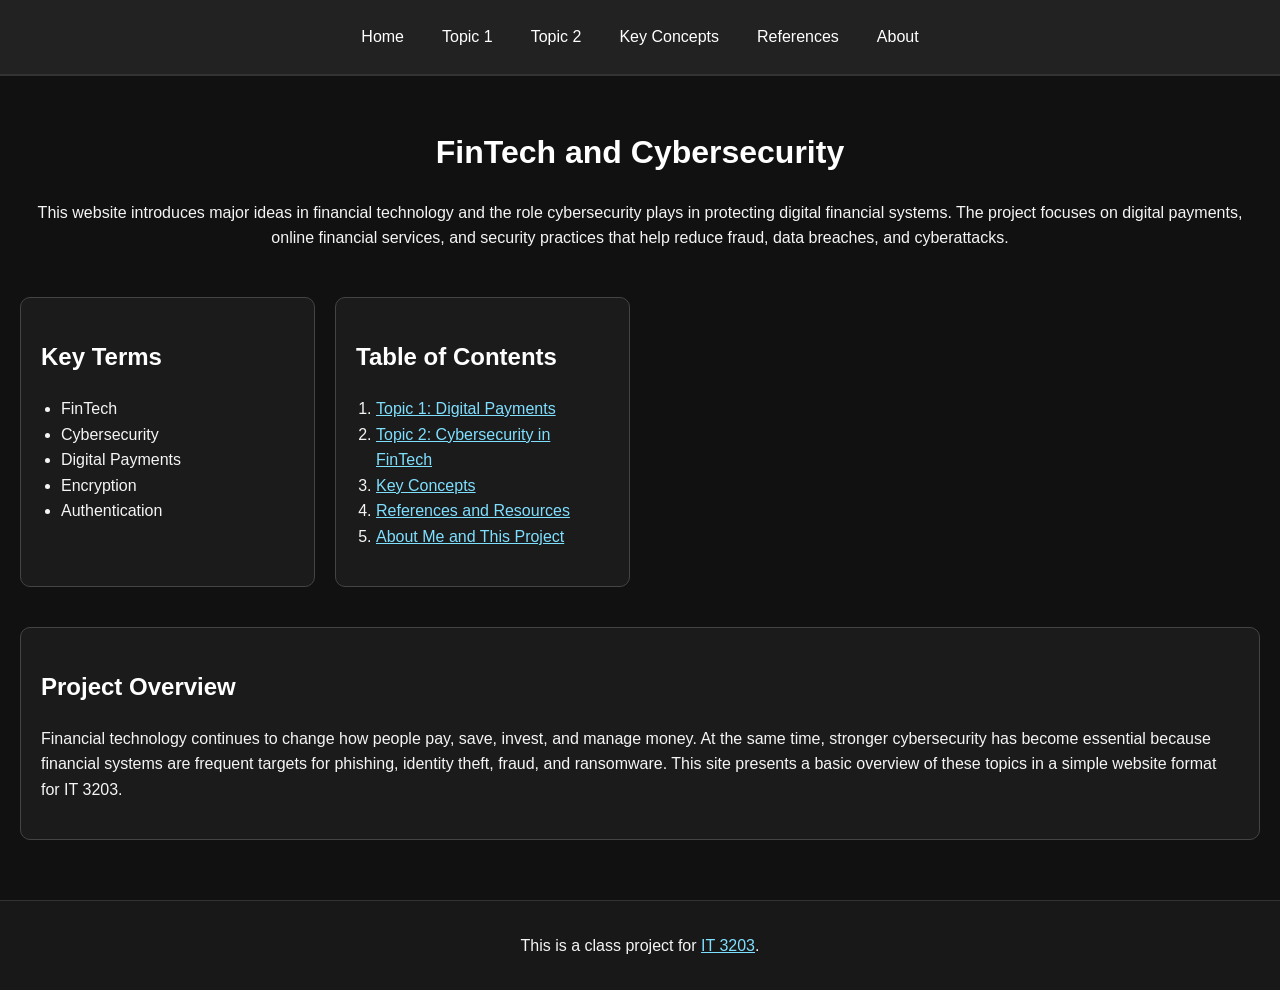
==== index.html @ 610d6f11 "add website files" ====
<!DOCTYPE html>
<html lang="en">
<head>
  <meta charset="UTF-8">
  <meta name="viewport" content="width=device-width, initial-scale=1.0">
  <title>FinTech and Cybersecurity | Home</title>
  <link rel="stylesheet" href="style.css">
</head>
<body>
  <!-- Main navigation menu -->
  <nav>
    <a href="index.html">Home</a>
    <a href="topic1.html">Topic 1</a>
    <a href="topic2.html">Topic 2</a>
    <a href="concepts.html">Key Concepts</a>
    <a href="references.html">References</a>
    <a href="about.html">About</a>
  </nav>

  <!-- Homepage header -->
  <header id="main">
    <h1>FinTech and Cybersecurity</h1>
    <p>
      This website introduces major ideas in financial technology and the role
      cybersecurity plays in protecting digital financial systems. The project
      focuses on digital payments, online financial services, and security
      practices that help reduce fraud, data breaches, and cyberattacks.
    </p>
  </header>

  <main class="page-grid">
    <!-- Key terms section -->
    <section class="card">
      <h2>Key Terms</h2>
      <ul>
        <li>FinTech</li>
        <li>Cybersecurity</li>
        <li>Digital Payments</li>
        <li>Encryption</li>
        <li>Authentication</li>
      </ul>
    </section>

    <!-- Table of contents section -->
    <section class="card">
      <h2>Table of Contents</h2>
      <ol>
        <li><a href="topic1.html">Topic 1: Digital Payments</a></li>
        <li><a href="topic2.html">Topic 2: Cybersecurity in FinTech</a></li>
        <li><a href="concepts.html">Key Concepts</a></li>
        <li><a href="references.html">References and Resources</a></li>
        <li><a href="about.html">About Me and This Project</a></li>
      </ol>
    </section>

    <!-- Project summary section -->
    <section class="card wide-card">
      <h2>Project Overview</h2>
      <p>
        Financial technology continues to change how people pay, save, invest,
        and manage money. At the same time, stronger cybersecurity has become
        essential because financial systems are frequent targets for phishing,
        identity theft, fraud, and ransomware. This site presents a basic
        overview of these topics in a simple website format for IT 3203.
      </p>
    </section>
  </main>

  <!-- Class project footer -->
  <footer>
    <p>
      This is a class project for
      <a href="https://ksuweb.github.io/IT3203/" target="_blank">IT 3203</a>.
    </p>
  </footer>
</body>
</html>
---- style.css ----
/* Element selector */
body {
  font-family: Arial, Helvetica, sans-serif;
  margin: 0;
  background-color: #111;
  color: #f5f5f5;
  line-height: 1.6;
}

/* Element selectors */
h1,
h2 {
  color: #ffffff;
}

p,
li {
  font-size: 1rem;
}

/* Class selector */
.page-grid {
  display: grid;
  grid-template-columns: repeat(auto-fit, minmax(280px, 1fr));
  gap: 20px;
  padding: 20px;
}

/* Class selector */
.content-page {
  max-width: 1000px;
  margin: 0 auto;
  padding: 20px;
}

/* Class selector */
.card {
  background-color: #1b1b1b;
  border: 1px solid #444;
  border-radius: 10px;
  padding: 20px;
  margin-bottom: 20px;
}

/* Class selector */
.wide-card {
  grid-column: 1 / -1;
}

/* Class selector */
.image-note {
  font-size: 0.95rem;
  margin-top: 10px;
}

/* ID selector */
#main {
  text-align: center;
  padding: 30px 20px 10px 20px;
}

/* Navigation with flex layout */
nav {
  display: flex;
  justify-content: center;
  flex-wrap: wrap;
  gap: 12px;
  background-color: #222;
  padding: 15px;
  border-bottom: 2px solid #333;
}

/* Navigation links */
nav a {
  color: #ffffff;
  text-decoration: none;
  padding: 8px 12px;
  border: 1px solid transparent;
  border-radius: 6px;
}

/* Hover effect on links */
nav a:hover,
a:hover {
  color: #00e5ff;
  border-color: #00e5ff;
}

/* General links */
a {
  color: #7fdfff;
}

/* Lists */
ul,
ol {
  padding-left: 20px;
}

/* Images */
img {
  max-width: 100%;
  height: auto;
  border: 2px solid #555;
  border-radius: 8px;
  margin-top: 10px;
}

/* Tables */
table {
  width: 100%;
  border-collapse: collapse;
  margin-top: 15px;
}

th,
td {
  border: 1px solid #555;
  padding: 12px;
  text-align: left;
}

th {
  background-color: #2a2a2a;
}

/* Sections */
section {
  margin-bottom: 20px;
}

/* Footer */
footer {
  text-align: center;
  padding: 16px;
  border-top: 1px solid #333;
  background-color: #181818;
  margin-top: 20px;
}
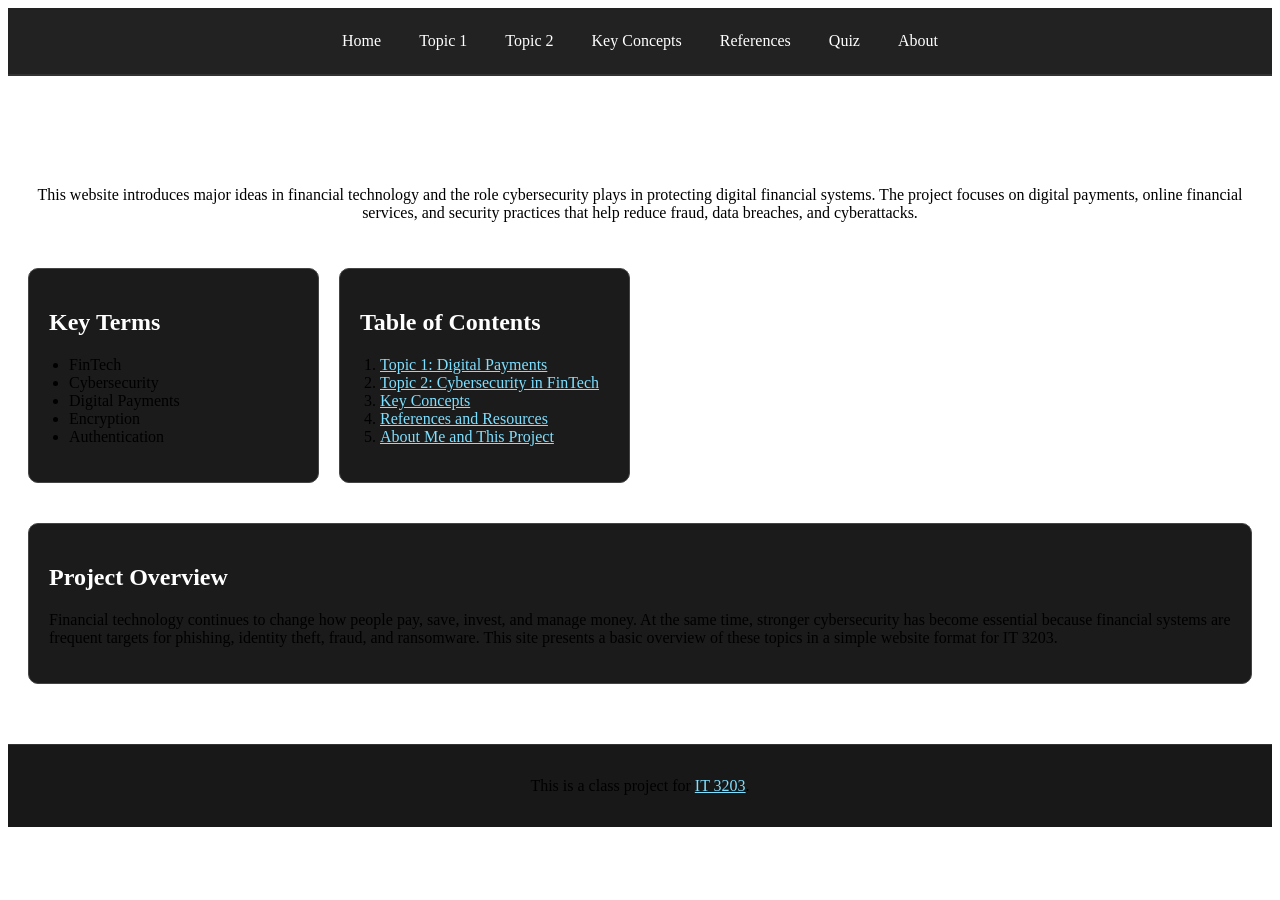
==== commit 1aaeeddc: "add quiz navigation" ====
--- a/index.html
+++ b/index.html
@@ -8,14 +8,15 @@
 </head>
 <body>
   <!-- Main navigation menu -->
-  <nav>
-    <a href="index.html">Home</a>
-    <a href="topic1.html">Topic 1</a>
-    <a href="topic2.html">Topic 2</a>
-    <a href="concepts.html">Key Concepts</a>
-    <a href="references.html">References</a>
-    <a href="about.html">About</a>
-  </nav>
+ <nav>
+  <a href="index.html">Home</a>
+  <a href="topic1.html">Topic 1</a>
+  <a href="topic2.html">Topic 2</a>
+  <a href="concepts.html">Key Concepts</a>
+  <a href="references.html">References</a>
+  <a href="quiz.html">Quiz</a>
+  <a href="about.html">About</a>
+</nav>
 
   <!-- Homepage header -->
   <header id="main">
--- a/style.css
+++ b/style.css
@@ -1,3 +1,5 @@
+style.css
+
 /* Element selector */
 body {
   font-family: Arial, Helvetica, sans-serif;
@@ -7,14 +9,17 @@
   line-height: 1.6;
 }
 
-/* Element selectors */
+/* Element selector */
 h1,
 h2 {
   color: #ffffff;
 }
 
 p,
-li {
+li,
+label,
+input,
+button {
   font-size: 1rem;
 }
 
@@ -53,13 +58,49 @@
   margin-top: 10px;
 }
 
+/* Class selector */
+.quiz-form label {
+  display: block;
+  margin: 10px 0;
+}
+
+/* Class selector */
+.quiz-buttons {
+  display: flex;
+  gap: 12px;
+  flex-wrap: wrap;
+  margin-bottom: 20px;
+}
+
+/* Class selector */
+.results-box {
+  margin-top: 20px;
+}
+
+/* Class selector */
+.correct {
+  color: #4cff88;
+  font-weight: bold;
+}
+
+/* Class selector */
+.incorrect {
+  color: #ff6b6b;
+  font-weight: bold;
+}
+
+/* Class selector */
+.hidden {
+  display: none;
+}
+
 /* ID selector */
 #main {
   text-align: center;
   padding: 30px 20px 10px 20px;
 }
 
-/* Navigation with flex layout */
+/* Navigation using flex */
 nav {
   display: flex;
   justify-content: center;
@@ -79,9 +120,10 @@
   border-radius: 6px;
 }
 
-/* Hover effect on links */
+/* Hover effect */
 nav a:hover,
-a:hover {
+a:hover,
+button:hover {
   color: #00e5ff;
   border-color: #00e5ff;
 }
@@ -106,7 +148,7 @@
   margin-top: 10px;
 }
 
-/* Tables */
+/* Table */
 table {
   width: 100%;
   border-collapse: collapse;
@@ -124,9 +166,25 @@
   background-color: #2a2a2a;
 }
 
-/* Sections */
-section {
-  margin-bottom: 20px;
+/* Inputs and buttons */
+input[type="text"] {
+  width: 100%;
+  max-width: 400px;
+  padding: 10px;
+  margin-top: 10px;
+  border: 1px solid #555;
+  border-radius: 6px;
+  background-color: #222;
+  color: #fff;
+}
+
+button {
+  background-color: #222;
+  color: #fff;
+  border: 1px solid #555;
+  padding: 10px 16px;
+  border-radius: 6px;
+  cursor: pointer;
 }
 
 /* Footer */
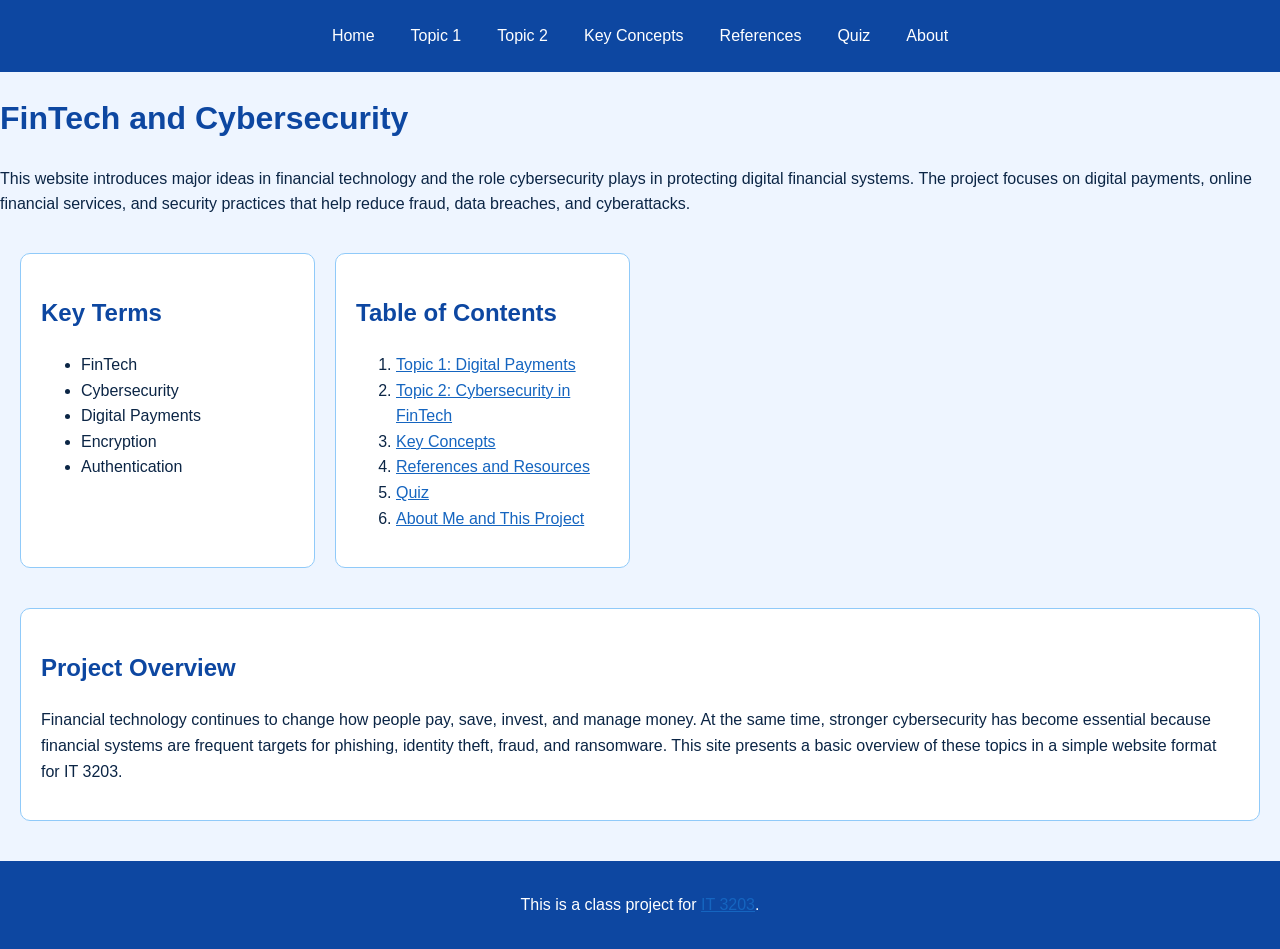
==== commit 01125057: "Add quiz link to navigation in index.html" ====
--- a/index.html
+++ b/index.html
@@ -50,6 +50,7 @@
         <li><a href="topic2.html">Topic 2: Cybersecurity in FinTech</a></li>
         <li><a href="concepts.html">Key Concepts</a></li>
         <li><a href="references.html">References and Resources</a></li>
+        <li><a href="quiz.html">Quiz</a></li>
         <li><a href="about.html">About Me and This Project</a></li>
       </ol>
     </section>
@@ -75,4 +76,4 @@
     </p>
   </footer>
 </body>
-</html>+</html>
--- a/style.css
+++ b/style.css
@@ -1,29 +1,21 @@
-style.css
-
-/* Element selector */
+/* ================= BASE ================= */
 body {
   font-family: Arial, Helvetica, sans-serif;
   margin: 0;
-  background-color: #111;
-  color: #f5f5f5;
+  background-color: #eef5ff;
+  color: #0b2545;
   line-height: 1.6;
 }
 
-/* Element selector */
-h1,
-h2 {
-  color: #ffffff;
+h1, h2 {
+  color: #0d47a1;
 }
 
-p,
-li,
-label,
-input,
-button {
+p, li, label, input, button {
   font-size: 1rem;
 }
 
-/* Class selector */
+/* ================= LAYOUT ================= */
 .page-grid {
   display: grid;
   grid-template-columns: repeat(auto-fit, minmax(280px, 1fr));
@@ -31,167 +23,169 @@
   padding: 20px;
 }
 
-/* Class selector */
 .content-page {
   max-width: 1000px;
   margin: 0 auto;
   padding: 20px;
 }
 
-/* Class selector */
 .card {
-  background-color: #1b1b1b;
-  border: 1px solid #444;
+  background-color: #ffffff;
+  border: 1px solid #90caf9;
   border-radius: 10px;
   padding: 20px;
   margin-bottom: 20px;
 }
 
-/* Class selector */
 .wide-card {
   grid-column: 1 / -1;
 }
 
-/* Class selector */
 .image-note {
-  font-size: 0.95rem;
-  margin-top: 10px;
+  font-size: 0.9rem;
 }
 
-/* Class selector */
+/* ================= NAV ================= */
+nav {
+  display: flex;
+  justify-content: center;
+  flex-wrap: wrap;
+  gap: 12px;
+  background-color: #0d47a1;
+  padding: 15px;
+}
+
+nav a {
+  color: white;
+  text-decoration: none;
+  padding: 8px 12px;
+  border-radius: 6px;
+}
+
+nav a:hover {
+  background-color: #1565c0;
+}
+
+/* ================= LINKS ================= */
+a {
+  color: #1565c0;
+}
+
+/* ================= IMAGES ================= */
+img {
+  max-width: 100%;
+  height: auto;
+  border-radius: 8px;
+}
+
+/* ================= TABLE ================= */
+table {
+  width: 100%;
+  border-collapse: collapse;
+  margin-top: 15px;
+  display: block;
+  overflow-x: auto;
+}
+
+th, td {
+  border: 1px solid #ccc;
+  padding: 10px;
+}
+
+th {
+  background-color: #0d47a1;
+  color: white;
+}
+
+/* ================= QUIZ ================= */
 .quiz-form label {
   display: block;
   margin: 10px 0;
 }
 
-/* Class selector */
 .quiz-buttons {
   display: flex;
-  gap: 12px;
-  flex-wrap: wrap;
-  margin-bottom: 20px;
+  gap: 10px;
+  margin-top: 15px;
 }
 
-/* Class selector */
 .results-box {
   margin-top: 20px;
 }
 
-/* Class selector */
 .correct {
-  color: #4cff88;
+  color: green;
   font-weight: bold;
 }
 
-/* Class selector */
 .incorrect {
-  color: #ff6b6b;
+  color: red;
   font-weight: bold;
 }
 
-/* Class selector */
 .hidden {
   display: none;
 }
 
-/* ID selector */
-#main {
-  text-align: center;
-  padding: 30px 20px 10px 20px;
-}
-
-/* Navigation using flex */
-nav {
-  display: flex;
-  justify-content: center;
-  flex-wrap: wrap;
-  gap: 12px;
-  background-color: #222;
-  padding: 15px;
-  border-bottom: 2px solid #333;
-}
-
-/* Navigation links */
-nav a {
-  color: #ffffff;
-  text-decoration: none;
-  padding: 8px 12px;
-  border: 1px solid transparent;
-  border-radius: 6px;
-}
-
-/* Hover effect */
-nav a:hover,
-a:hover,
-button:hover {
-  color: #00e5ff;
-  border-color: #00e5ff;
-}
-
-/* General links */
-a {
-  color: #7fdfff;
-}
-
-/* Lists */
-ul,
-ol {
-  padding-left: 20px;
-}
-
-/* Images */
-img {
-  max-width: 100%;
-  height: auto;
-  border: 2px solid #555;
-  border-radius: 8px;
-  margin-top: 10px;
-}
-
-/* Table */
-table {
-  width: 100%;
-  border-collapse: collapse;
-  margin-top: 15px;
-}
-
-th,
-td {
-  border: 1px solid #555;
-  padding: 12px;
-  text-align: left;
-}
-
-th {
-  background-color: #2a2a2a;
-}
-
-/* Inputs and buttons */
+/* ================= INPUTS ================= */
 input[type="text"] {
   width: 100%;
-  max-width: 400px;
   padding: 10px;
-  margin-top: 10px;
-  border: 1px solid #555;
   border-radius: 6px;
-  background-color: #222;
-  color: #fff;
+  border: 1px solid #ccc;
 }
 
 button {
-  background-color: #222;
-  color: #fff;
-  border: 1px solid #555;
-  padding: 10px 16px;
+  background-color: #0d47a1;
+  color: white;
+  border: none;
+  padding: 10px;
   border-radius: 6px;
   cursor: pointer;
 }
 
-/* Footer */
+button:hover {
+  background-color: #1565c0;
+}
+
+/* ================= FOOTER ================= */
 footer {
   text-align: center;
-  padding: 16px;
-  border-top: 1px solid #333;
-  background-color: #181818;
-  margin-top: 20px;
-}+  padding: 15px;
+  background-color: #0d47a1;
+  color: white;
+}
+
+/* ================= RESPONSIVE ================= */
+
+/* Tablet */
+@media (max-width: 768px) {
+  nav {
+    flex-direction: column;
+    align-items: center;
+  }
+
+  .page-grid {
+    grid-template-columns: 1fr;
+  }
+
+  .quiz-buttons {
+    flex-direction: column;
+  }
+}
+
+/* Mobile */
+@media (max-width: 480px) {
+  h1 {
+    font-size: 1.5rem;
+  }
+
+  h2 {
+    font-size: 1.2rem;
+  }
+
+  nav a {
+    width: 100%;
+    text-align: center;
+  }
+}
